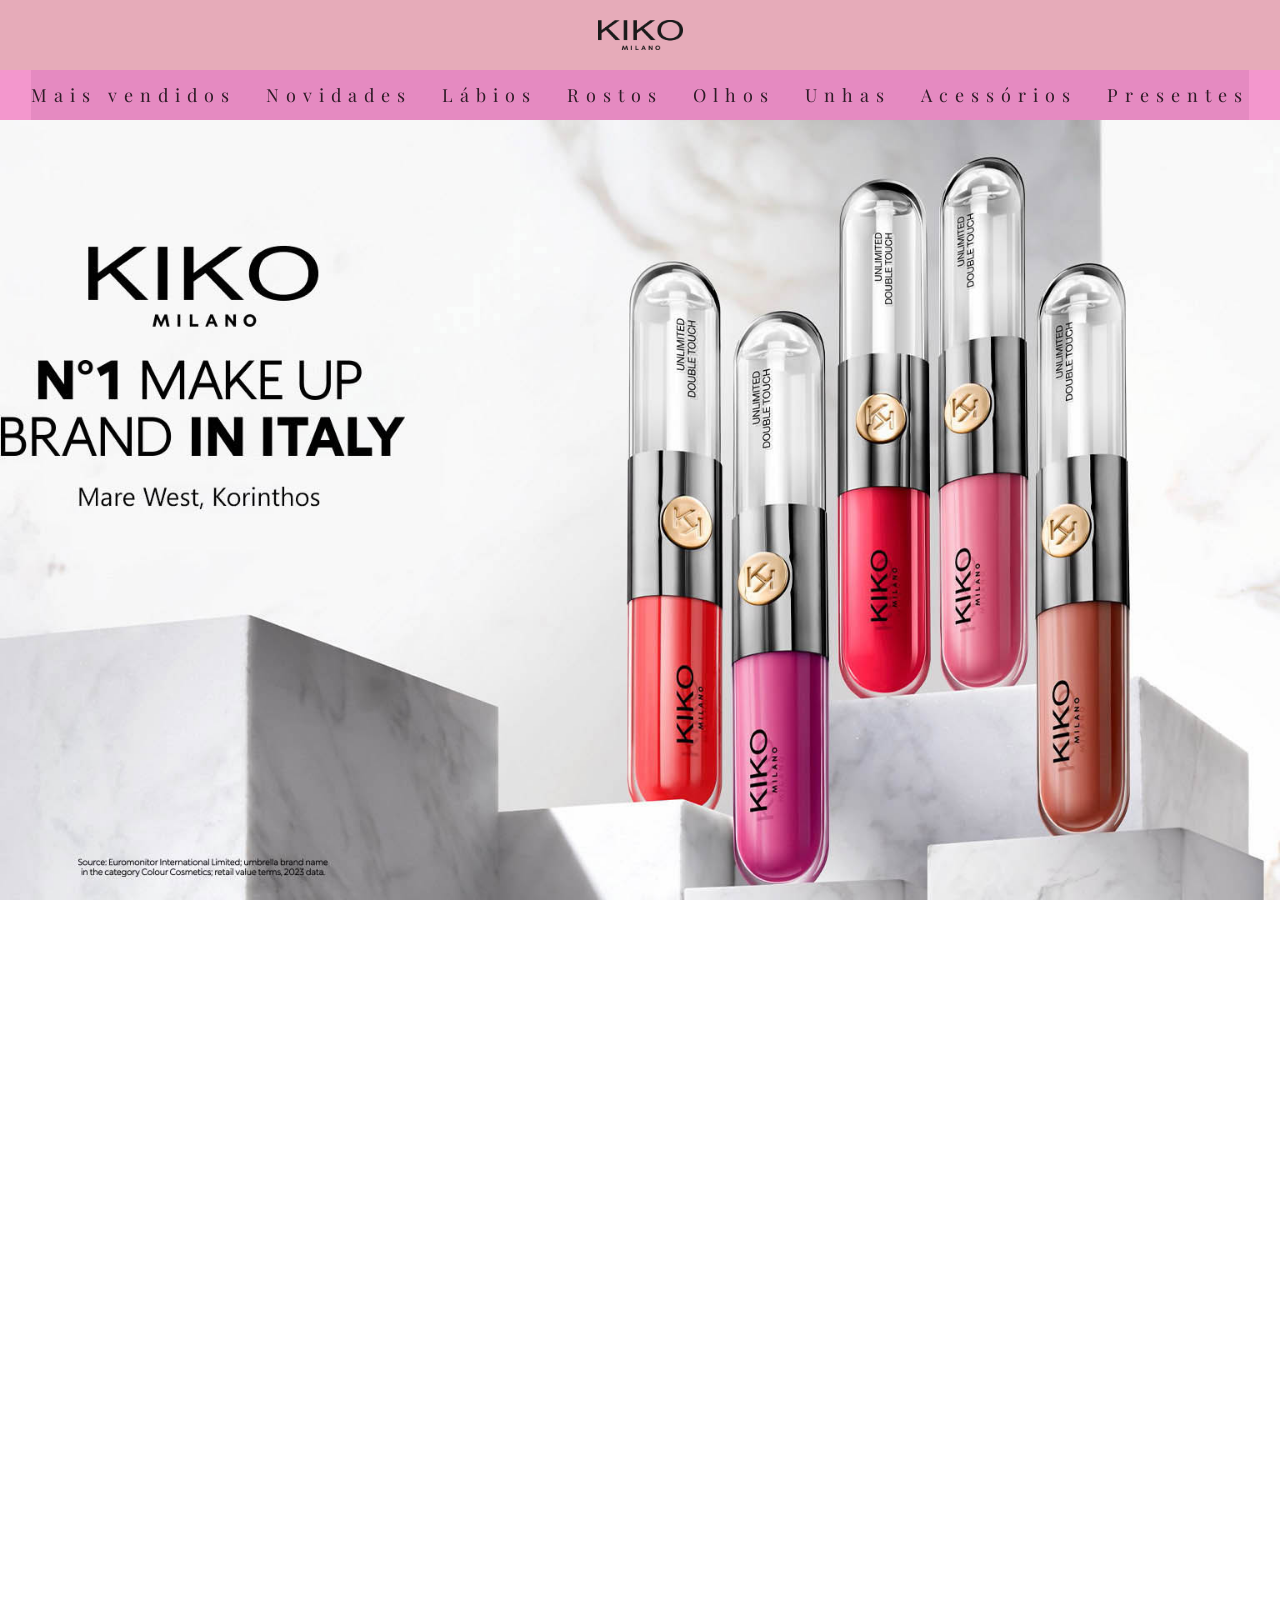
==== landing_pagr/landing_pagr/evangeline/src/index.html @ da998964 "Add files via upload" ====
<!DOCTYPE html>
<html lang="en">

<head>
    <meta charset="UTF-8">
    <meta name="viewport" content="width=device-width, initial-scale=1.0">
    <title>Kiko Milano</title>
    <link rel="stylesheet" href="style.css">
    <link rel="preconnect" href="https://fonts.googleapis.com">
    <link rel="preconnect" href="https://fonts.gstatic.com" crossorigin>
    <link href="https://fonts.googleapis.com/css2?family=Montserrat:ital,wght@0,100..900;1,100..900&display=swap"
        rel="stylesheet">
    <link rel="preconnect" href="https://fonts.googleapis.com">
    <link rel="preconnect" href="https://fonts.gstatic.com" crossorigin>
    <link href="https://fonts.googleapis.com/css2?family=Playfair+Display:ital,wght@0,400..900;1,400..900&display=swap"
        rel="stylesheet">
</head>

<body>
    <nav>
        <div class="topnav">
            <img src="../assets/imagens/Kiko_Milano_logo.svg.png" alt="" width="85px">
                
            
        </div>
        <div class="bottomanav">
            <span>
                <a href="">Mais vendidos </a>
            </span>
            <span>
                <a href="">Novidades</a>
            </span>
            <span>
                <a href="">Lábios</a>
            </span>
            <span>
                <a href="">Rostos</a>
            </span>
            <span>
                <a href="">Olhos</a>
            </span>
            <span>
                <a href="">Unhas</a>
            </span>
            <span>
                <a href="">Acessórios</a>
            </span>
            <span>
                <a href="">Presentes</a>
            </span>
        </div>
    </nav>
    <main>
        <section id="s1">
           
        </section>
        <section id="s2">

        </section>
        <section id="s3">
            <iframe  class="video" src="https://www.youtube.com/embed/YOALdVJ-am4?si=R07qCnwI0u_z4AsP&autoplay=1&mute=1"  title="YouTube video player" frameborder="0" allow="accelerometer; autoplay; clipboard-write; encrypted-media; gyroscope; picture-in-picture; web-share" referrerpolicy="strict-origin-when-cross-origin" allowfullscreen></iframe>
        </section>
        <section id="s4">

        </section>

    </main>
    <footer>

    </footer>

</body>

</html>
---- landing_pagr/landing_pagr/evangeline/src/style.css ----
:root{
    --text: #ffffff;
    --bg: #e492e7;
    --lblue: #ff609d;
    --lred: #ff9be1;
    --font: "Montserrat"

}




*{
    margin: 0;
    padding: 0;
    box-sizing: border-box;
    scroll-behavior: smooth;
}
body{
    font-family: Arial, Helvetica, sans-serif;
}
nav{
    width: 100%;
    position: fixed;
    top: 0;
    background-color: #f397cd;
    display: flex;
    flex-direction: column;
    align-items: center;
    justify-content: space-between;

    height: auto;
    z-index: 999;
    animation: decimo 1s ease-in-out;
    transition: all 1s ease-in-out;


}

.topnav {
   display: flex;
 
    align-items: center;
    justify-content: center;
    background-color: #ddbca98f;
    width: 100%;
    height: 70px;
    color: rgb(5, 0, 0);
}
.bottomanav{
   display: flex;
       height: 50px;
    align-items: center;
    justify-content: center;
    gap: 10px;
    padding: 10px;


}


@keyframes decimo{
    0%{
        transform: translateY(-100px);
    }
}
a{
    color: #0c0109;
    text-decoration: none;
    font-size: 17px;
    letter-spacing: 4px;
    opacity: 0.8;
    transition: all 200ms linear;
    font-weight: 400;
    font-family: "Playfair Display", serif;

   
}
section {
    min-height: 100vh;
    height: auto;
}
 #s1 {
    background-image: url(../assets/imagens/MARE-WEST-KIKO-1920x1080-OPEN.jpg);
    background-attachment: fixed;
    background-position: center;
    background-repeat: no-repeat;
    background-size: cover;
    display: flex;
    align-items: center;
    justify-content: center;
    flex-direction: column;
 }
 .bottomanav{
    display: flex;
    justify-content: center;
    gap: 30px;
    background: #e58ac1;
    padding: 15px 0;
}

.bottomanav a{
    text-decoration: none;
    color: black;
    letter-spacing: 7px;
    font-size: 18px;
}
.video {
    width: 100%;
    height: 1100px;
}
#s3 {
     display: flex;
    align-items: center;
    justify-content: center;
}
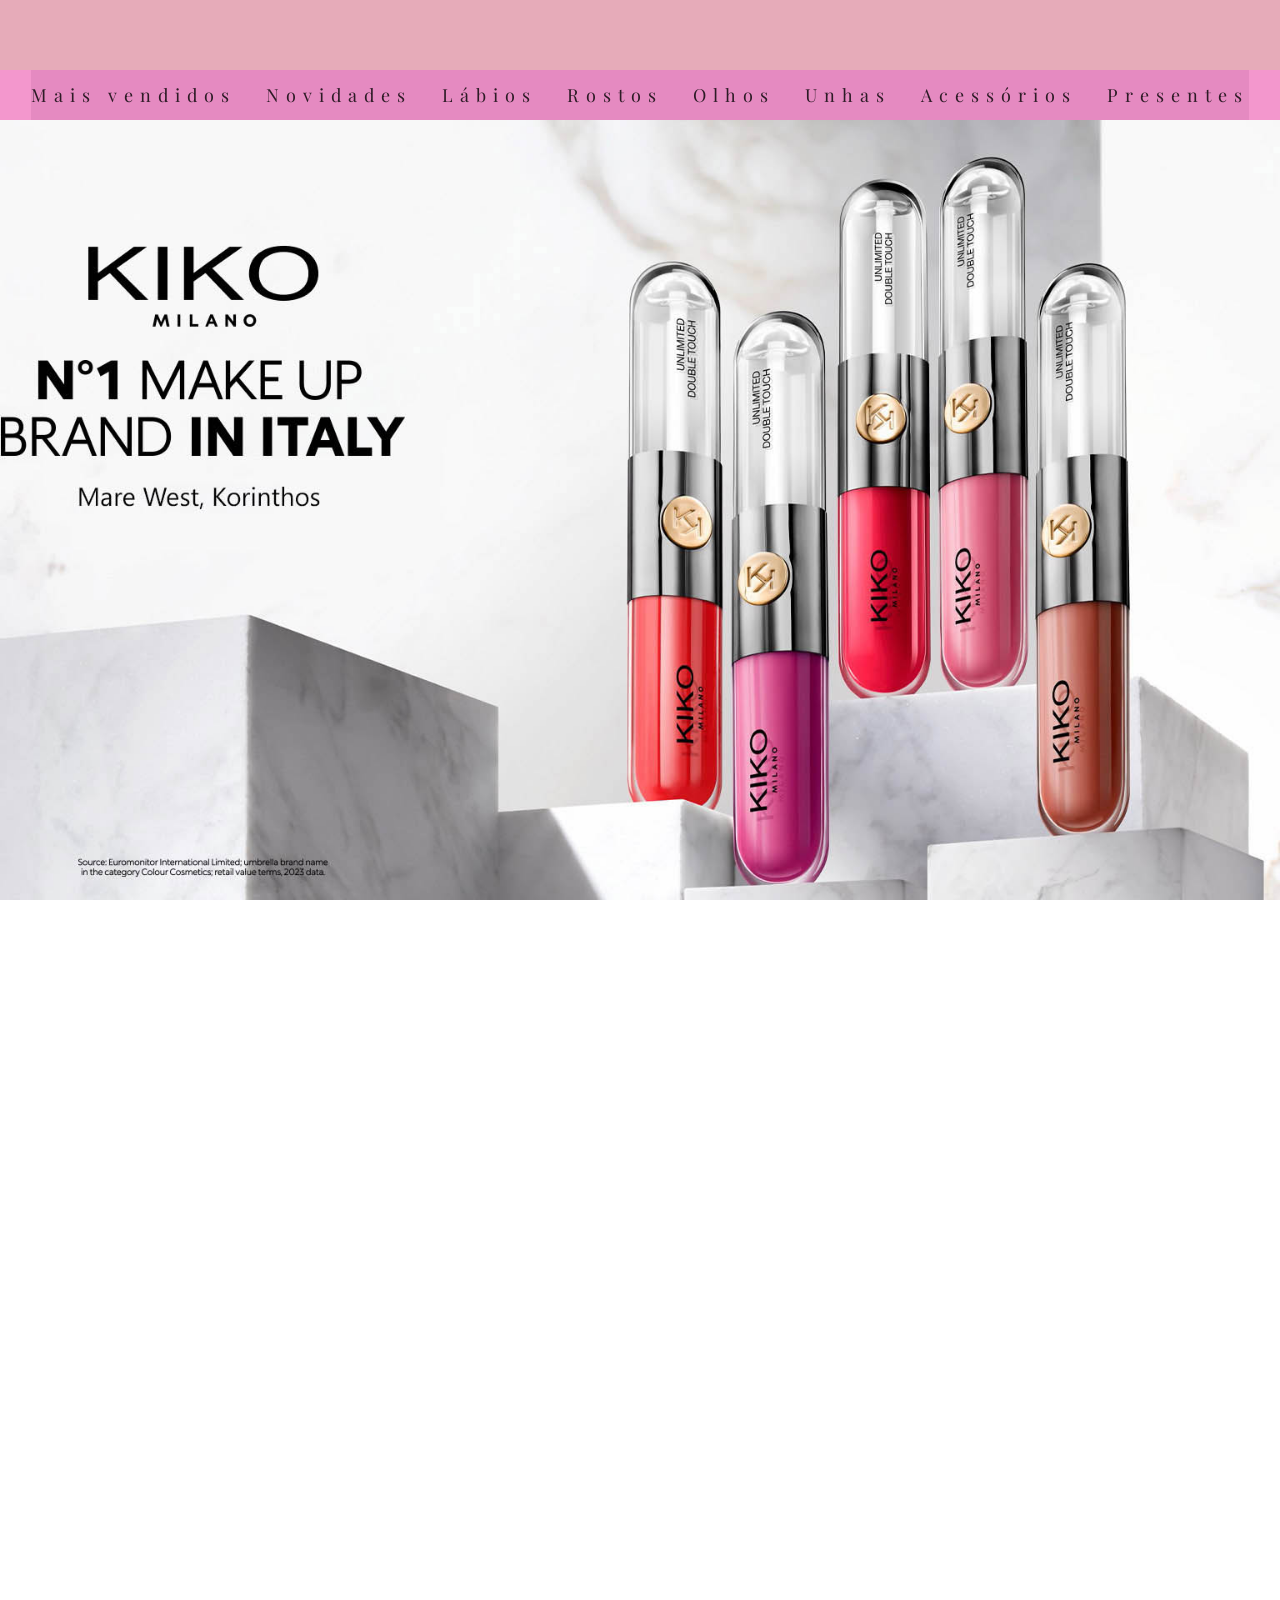
==== commit 33635318: "Add files via upload" ====
--- a/landing_pagr/landing_pagr/evangeline/src/index.html
+++ b/landing_pagr/landing_pagr/evangeline/src/index.html
@@ -19,7 +19,7 @@
 <body>
     <nav>
         <div class="topnav">
-            <img src="../assets/imagens/Kiko_Milano_logo.svg.png" alt="" width="85px">
+            
                 
             
         </div>
@@ -58,7 +58,7 @@
 
         </section>
         <section id="s3">
-            <iframe  class="video" src="https://www.youtube.com/embed/YOALdVJ-am4?si=R07qCnwI0u_z4AsP&autoplay=1&mute=1"  title="YouTube video player" frameborder="0" allow="accelerometer; autoplay; clipboard-write; encrypted-media; gyroscope; picture-in-picture; web-share" referrerpolicy="strict-origin-when-cross-origin" allowfullscreen></iframe>
+
         </section>
         <section id="s4">
 
